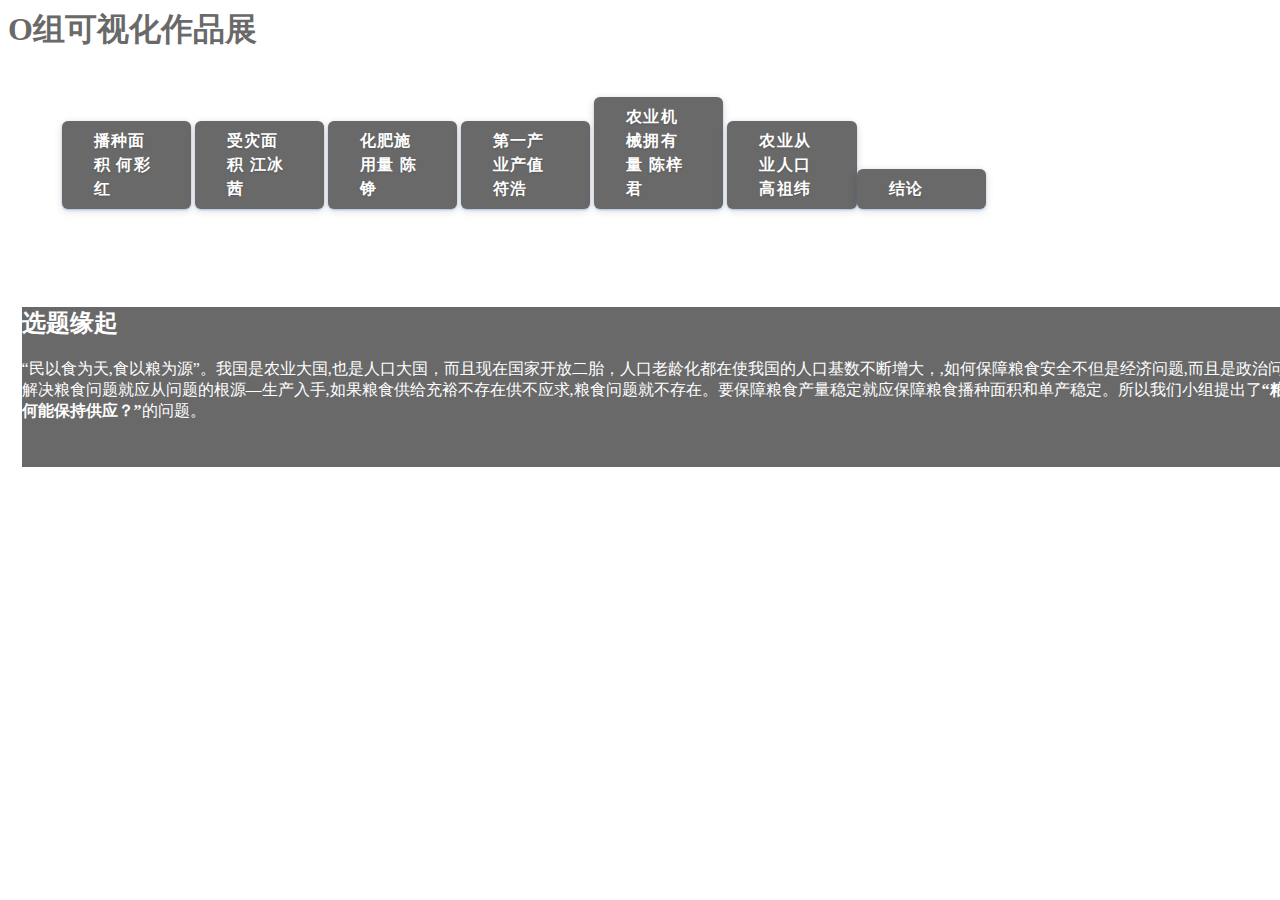
==== index.html @ 4a24775f "期中信息可视化作品" ====
<meta charset="UTF-8">
  <link rel="stylesheet" href="css/styles.css">
  <body background="https://ss2.bdstatic.com/70cFvnSh_Q1YnxGkpoWK1HF6hhy/it/u=793433446,1989766102&fm=27&gp=0.jpg",width="1359px"
  height="508.922">
<body>
 <div id="header">
  <h1>O组可视化作品展</h1>
  <div id="nav">
   <ul>
    
	 <li> <button class="btn-startup" type="text",input type="button" value="播种面积" onclick="javascrtpt:window.location.href='播种面积.html'">播种面积  何彩红</button><li>
	 <li> <button class="btn-startup" type="text",input type="button" value="受灾面积" onclick="javascrtpt:window.location.href='受灾面积.html'">受灾面积  江冰茜</button><li>
	 <li> <button class="btn-startup" type="text",input type="button" value="化肥施用量" onclick="javascrtpt:window.location.href='化肥施用量.html'">化肥施用量  陈铮</button><li>
	 <li> <button class="btn-startup" type="text",input type="button" value="第一产业产值" onclick="javascrtpt:window.location.href='第一产业产值.html'">第一产业产值  符浩</button><li>
	 <li> <button class="btn-startup" type="text",input type="button" value="农业机械拥有量" onclick="javascrtpt:window.location.href='农业机械拥有量.html'">农业机械拥有量  陈梓君</button><li>
	 <li> <button class="btn-startup" type="text",input type="button" value="农业从业人口" onclick="javascrtpt:window.location.href='农业从业人口.html'">农业从业人口 高祖纬<li>
	 <li> <button class="btn-startup" type="text",input type="button" value="结论" onclick="javascrtpt:window.location.href='结论.html'">结论</button></li>
   </ul>
  </div>
 </div>
 <div id="content">
  <div id="feature">
    <h2>选题缘起</h2>  
	<p>“民以食为天,食以粮为源”。我国是农业大国,也是人口大国，而且现在国家开放二胎，人口老龄化都在使我国的人口基数不断增大，,如何保障粮食安全不但是经济问题,而且是政治问题。要想解决粮食问题就应从问题的根源—生产入手,如果粮食供给充裕不存在供不应求,粮食问题就不存在。要保障粮食产量稳定就应保障粮食播种面积和单产稳定。所以我们小组提出了<strong>“粮食产量如何能保持供应？”</strong>的问题。</p>
 </div>
---- css/styles.css ----
body{
  width: 1359px;
  height: 0 auto;
  }
body background{
   width: 1359px;
  height: 0 auto;	
}   
#content{
  overflow: auto;}  
#nav, #feature{
	margin:1%
}
h1{color:	#696969 ;}
h2,p{ color: #FFFFFF;}
.column1,  .column2, .column3{
	width:31.1%;
	float:left;
	margin: 1%;}
	.column3{
		margin-right: 0%;
	}
li{
 display: inline;
 padding: 0.5em 0;} 	
#nav{
 padding: 0.5em 0;
 }
 #feature, .article{
	 height: 10em;
	 margin-bottom: 1em;
	 background-color:#696969 ;
	}
 button{
  margin-bottom: 40px;
  text-align: left;
  width: 10%;
  background-color:	#696969 ;
 
}

.btn-startup{
  font-size: 16px;
  font-weight: bold;
  color: #FFFFFF;
  text-transform: uppercase;
  letter-spacing: 1.2px;
  text-shadow: 0 1px 2px rgba(0,0,0,0.18);
  line-height: 1.5;
  padding: .5em 2em;
  border: none;
  background-image: linear-gradient(-180deg, 	#696969 30%, 	#69696960%);
  box-shadow: 0 1px 2px 0 rgba(74,144,226,0.44), 	0 2px 8px 0 rgba(0,0,0,0.14);
  border-radius: 6px;
}
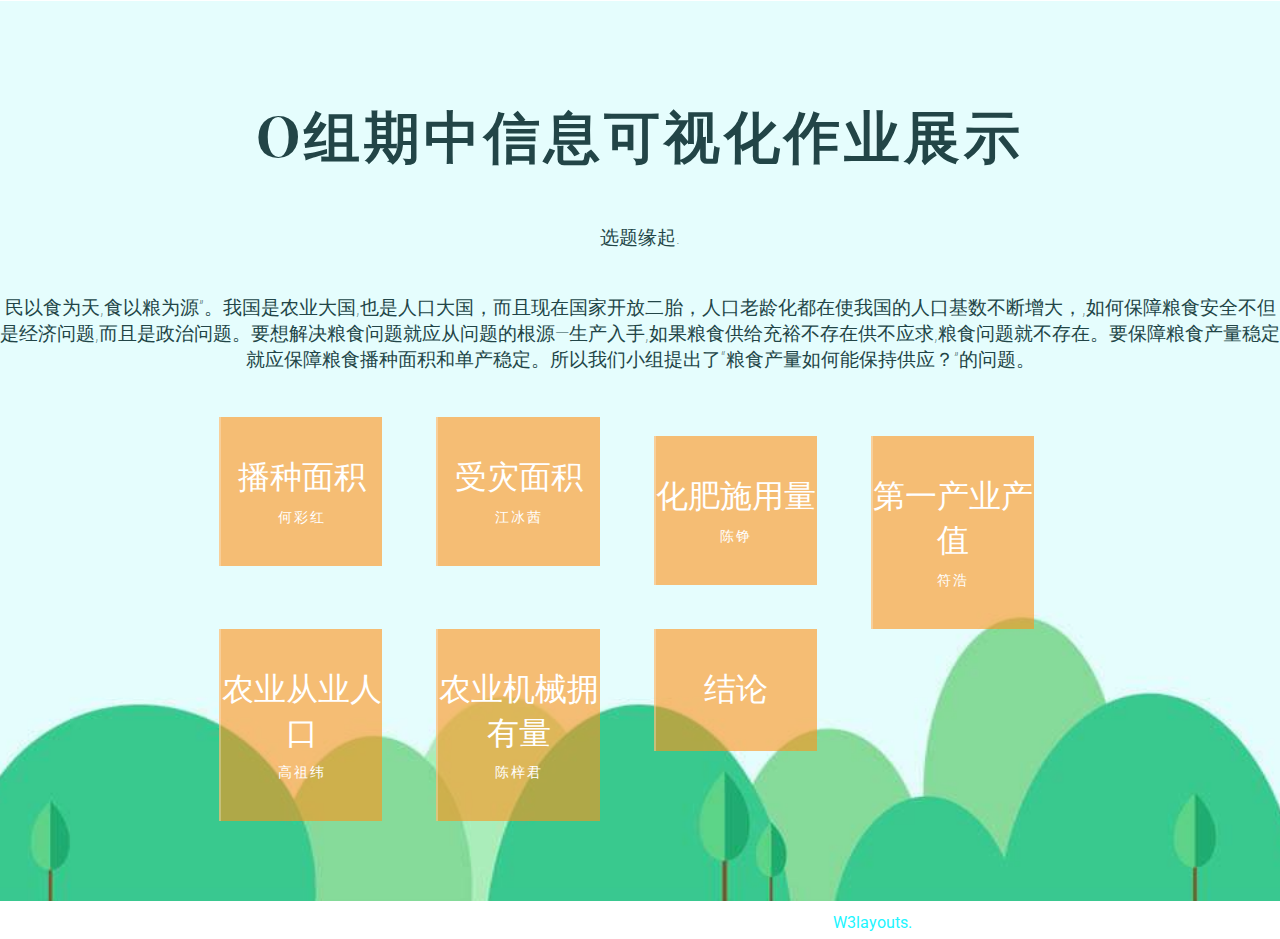
==== commit 4a8aba50: "背景 字体颜色" ====
--- a/index.html
+++ b/index.html
@@ -1,25 +1,109 @@
- <meta charset="UTF-8">
-  <link rel="stylesheet" href="css/styles.css">
-  <body background="https://ss2.bdstatic.com/70cFvnSh_Q1YnxGkpoWK1HF6hhy/it/u=793433446,1989766102&fm=27&gp=0.jpg",width="1359px"
-  height="508.922">
+<!--
+author: W3layouts
+author URL: http://w3layouts.com
+License: Creative Commons Attribution 3.0 Unported
+License URL: http://creativecommons.org/licenses/by/3.0/
+-->
+<!DOCTYPE html>
+<html lang="en">
+<head>
+<title>O组期中信息可视化作业展示</title>
+<!-- for-mobile-apps -->
+<meta name="viewport" content="width=device-width, initial-scale=1">
+<meta http-equiv="Content-Type" content="text/html; charset=utf-8" />
+<meta name="keywords" content="Duck Coming Soon Widget Responsive web template, Bootstrap Web Templates, Flat Web Templates, Android Compatible web template, 
+Smartphone Compatible web template, free webdesigns for Nokia, Samsung, LG, SonyEricsson, Motorola web design" />
+<script type="application/x-javascript"> addEventListener("load", function() { setTimeout(hideURLbar, 0); }, false);
+		function hideURLbar(){ window.scrollTo(0,1); } </script>
+<!-- //for-mobile-apps -->
+<!-- //custom-theme -->
+<link href="css/snow.css" rel="stylesheet" type="text/css" media="all" />
+<link href="css/style.css" rel="stylesheet" type="text/css" media="all" />
+<link href="css/font-awesome.css" rel="stylesheet"> 
+<!-- js -->
+<script type="text/javascript" src="js/jquery-2.1.4.min.js"></script>
+<!-- //js -->
+<!-- font-awesome-icons -->
+<!-- //font-awesome-icons -->
+<link href="//fonts.googleapis.com/css?family=Playfair+Display+SC:400,400i,700,700i,900,900i&amp;subset=cyrillic,latin-ext" rel="stylesheet">
+<link href="//fonts.googleapis.com/css?family=Lato:100,100i,300,300i,400,400i,700,700i,900,900i" rel="stylesheet">
+<link href='//fonts.googleapis.com/css?family=Roboto:400,100,300,500,700,900' rel='stylesheet' type='text/css'>
+</head>
 <body>
- <div id="header">
-  <h1>O组可视化作品展</h1>
-  <div id="nav">
-   <ul>
-    
-	 <li> <button class="btn-startup" type="text",input type="button" value="播种面积" onclick="javascrtpt:window.location.href='播种面积.html'">播种面积  何彩红</button><li>
-	 <li> <button class="btn-startup" type="text",input type="button" value="受灾面积" onclick="javascrtpt:window.location.href='受灾面积.html'">受灾面积  江冰茜</button><li>
-	 <li> <button class="btn-startup" type="text",input type="button" value="化肥施用量" onclick="javascrtpt:window.location.href='化肥施用量.html'">化肥施用量  陈铮</button><li>
-	 <li> <button class="btn-startup" type="text",input type="button" value="第一产业产值" onclick="javascrtpt:window.location.href='第一产业产值.html'">第一产业产值  符浩</button><li>
-	 <li> <button class="btn-startup" type="text",input type="button" value="农业机械拥有量" onclick="javascrtpt:window.location.href='农业机械拥有量.html'">农业机械拥有量  陈梓君</button><li>
-	 <li> <button class="btn-startup" type="text",input type="button" value="农业从业人口" onclick="javascrtpt:window.location.href='农业从业人口.html'">农业从业人口 高祖纬<li>
-	 <li> <button class="btn-startup" type="text",input type="button" value="结论" onclick="javascrtpt:window.location.href='结论.html'">结论</button></li>
-   </ul>
-  </div>
- </div>
- <div id="content">
-  <div id="feature">
-    <h2>选题缘起</h2>  
-	<p>“民以食为天,食以粮为源”。我国是农业大国,也是人口大国，而且现在国家开放二胎，人口老龄化都在使我国的人口基数不断增大，,如何保障粮食安全不但是经济问题,而且是政治问题。要想解决粮食问题就应从问题的根源—生产入手,如果粮食供给充裕不存在供不应求,粮食问题就不存在。要保障粮食产量稳定就应保障粮食播种面积和单产稳定。所以我们小组提出了<strong>“粮食产量如何能保持供应？”</strong>的问题。</p>
- </div>
+<!-- banner -->
+<div class="snow-container">
+			  <div class="snow foreground"></div>
+			  <div class="snow foreground layered"></div>
+			  <div class="snow middleground"></div>
+			  <div class="snow middleground layered"></div>
+			  <div class="snow background"></div>
+			  <div class="snow background layered"></div>
+			</div>
+
+
+			<div class="main">
+				<h1>O组期中信息可视化作业展示</h1>
+					<div class="banner-right">
+						<div class="banner-right-info">
+							<p>选题缘起.</p>
+							<p>民以食为天,食以粮为源”。我国是农业大国,也是人口大国，而且现在国家开放二胎，人口老龄化都在使我国的人口基数不断增大，,如何保障粮食安全不但是经济问题,而且是政治问题。要想解决粮食问题就应从问题的根源—生产入手,如果粮食供给充裕不存在供不应求,粮食问题就不存在。要保障粮食产量稳定就应保障粮食播种面积和单产稳定。所以我们小组提出了<strong>“粮食产量如何能保持供应？”</strong>的问题。</p>
+ 
+						</div>
+						<!--timer-->
+						<div class="agileits-timer"> 
+							<div class="clock">
+								<div class="column days">
+									<div class="link" id="播种面积" onclick="javascrtpt:window.location.href='播种面积.html'">播种面积</div>
+									<div class="text">何彩红</div>
+								</div>
+								<div class="timer days"></div>
+								<div class="column days">
+									<div class="link" id="受灾面积" onclick="javascrtpt:window.location.href='受灾面积.html'">受灾面积</div>
+									<div class="text">江冰茜</div>
+								</div>
+								<div class="timer"></div>
+								<div class="column days">
+									<div class="link" id="化肥施用量" onclick="javascrtpt:window.location.href='化肥施用量.html'">化肥施用量</div>
+									<div class="text">陈铮</div>
+								</div>
+								<div class="timer"></div>
+								<div class="column days">
+									<div class="link" id="第一产业产值" onclick="javascrtpt:window.location.href='第一产业产值.html'">第一产业产值</div>
+									<div class="text">符浩</div>
+								</div>
+								<div class="column days">
+									<div class="link" id="农业从业人口" onclick="javascrtpt:window.location.href='农业从业人口.html'">农业从业人口</div>
+									<div class="text">高祖纬</div>
+								</div>
+								<div class="column days">
+									<div class="link" id="农业机械拥有量" onclick="javascrtpt:window.location.href='农业机械拥有量.html'">农业机械拥有量</div>
+									<div class="text">陈梓君</div>
+								</div>
+								<div class="column days">
+									<div class="link" id="结论" onclick="javascrtpt:window.location.href='结论.html'">结论</div>
+									
+								</div>
+								<div class="clear"> </div>
+							</div>	 
+						</div>
+						
+			
+						
+					</div>	
+				</div>
+				
+				<div class="w3layouts_copy_right">
+					<div class="container">
+						<p>© 2017 Duck Coming Soon Widget. All rights reserved | Design by <a href="http://w3layouts.com">W3layouts.</a></p>
+					</div>
+				</div>
+			</div>
+<!-- //footer -->
+<!--scripts--> 
+	<script type="text/javascript" src=" js/moment.js"></script>
+	<script type="text/javascript" src=" js/moment-timezone-with-data.js"></script>
+	<script type="text/javascript" src="js/timer.js"></script>
+<!--//scripts--> 
+
+</body>
+</html>--- a/css/style.css
+++ b/css/style.css
@@ -0,0 +1,585 @@
+/*--
+Author: W3layouts
+Author URL: http://w3layouts.com
+License: Creative Commons Attribution 3.0 Unported
+License URL: http://creativecommons.org/licenses/by/3.0/
+--*/
+/* reset */
+html,body,div,span,applet,object,iframe,h1,h2,h3,h4,h5,h6,p,blockquote,pre,a,abbr,acronym,address,big,cite,code,del,dfn,em,img,ins,kbd,q,s,samp,small,strike,strong,sub,sup,tt,var,b,u,i,dl,dt,dd,ol,nav ul,nav li,fieldset,form,label,legend,table,caption,tbody,tfoot,thead,tr,th,td,article,aside,canvas,details,embed,figure,figcaption,footer,header,hgroup,menu,nav,output,ruby,section,summary,time,mark,audio,video{margin:0;padding:0;border:0;font-size:100%;font:inherit;vertical-align:baseline;}
+article, aside, details, figcaption, figure,footer, header, hgroup, menu, nav, section {display: block;}
+ol,ul{list-style:none;margin:0px;padding:0px;}
+blockquote,q{quotes:none;}
+blockquote:before,blockquote:after,q:before,q:after{content:'';content:none;}
+table{border-collapse:collapse;border-spacing:0;}
+/* start editing from here */
+a{text-decoration:none;}
+.txt-rt{text-align:right;}/* text align right */
+.txt-lt{text-align:left;}/* text align left */
+.txt-center{text-align:center;}/* text align center */
+.float-rt{float:right;}/* float right */
+.float-lt{float:left;}/* float left */
+.clear{clear:both;}/* clear float */
+.pos-relative{position:relative;}/* Position Relative */
+.pos-absolute{position:absolute;}/* Position Absolute */
+.vertical-base{	vertical-align:baseline;}/* vertical align baseline */
+.vertical-top{	vertical-align:top;}/* vertical align top */
+nav.vertical ul li{	display:block;}/* vertical menu */
+nav.horizontal ul li{	display: inline-block;}/* horizontal menu */
+img{max-width:100%;}
+/*end reset*/
+body{
+	margin:0;
+	padding:0;
+	background: url(../images/4.jpg);
+    background-repeat: no-repeat;
+    background-position: center;
+    background-attachment: fixed;
+    background-size: cover;
+    -webkit-background-size: cover;
+    -moz-background-size: cover;
+    -o-background-size: cover;
+    -ms-background-size: cover;
+	 font-family: 'Roboto', sans-serif;
+ }
+h1,h2,h3,h4,h5,h6{
+	margin:0;
+font-family: 'Playfair Display SC', serif;	
+}	
+p{
+	margin:0;
+}
+ul{
+	margin:0;
+	padding:0;
+}
+p,ul,ol{
+	font-size:14px;
+}
+.background-video {
+	position: fixed;
+	background-size: cover;
+	-webkit-background-size: cover;
+	-moz-background-size: cover;
+	-o-background-size: cover;
+	width: 100%;
+	height:100%;
+}
+input[type="submit"],a,.agileinfo_social_icons li{
+	transition:.5s ease-in;
+	-webkit-transition:.5s ease-in;
+	-moz-transition:.5s ease-in;
+	-o-transition:.5s ease-in;
+	-ms-transition:.5s ease-in;
+}
+ /*--timer--*/
+.banner-right {
+    text-align: center;
+    
+    padding: 3em 0 2em;
+}
+.banner-right-info p{
+    color: #224547;
+    font-size: 1.2em;
+    margin: 0 auto 2.3em;
+    font-weight: 100;
+    width: 60%;
+}
+.agileits-timer{
+    margin: 0 auto;
+    box-sizing: border-box;
+    width: 70%;
+}
+.link {
+	font-size: 2em;
+    display: line boxes;
+    vertical-align: top;
+    color: #fff;
+	text-align: center
+   
+    font-weight: 700;
+}
+.link:hover{
+	text-decoration:underline
+}
+.text {
+    font-size: .9em;
+    color: #fff;
+    margin-top: 0.5em;
+    text-align: center;
+   
+    letter-spacing: 2px;
+}
+.clock .column {
+    padding: 48px 0;
+    float: left;
+    margin: 0 46px;
+    width: 16%;
+    background: #e38f42;
+    text-align: center;
+    transition: all 0.2s ease-in-out;
+    -moz-transition: all 0.2s ease-in-out;
+    -webkit-transition: all 0.2s ease-in-out;
+    -o-transition: all 0.2s ease-in-out;
+}
+.column.days {
+    border-left: 2px solid rgba(255, 255, 255, 0.28);
+	background-color: #ff931999;
+	width: 80%;
+	height: 80%;
+
+}
+.days {
+    display: none;
+}
+/* --//timer-- */
+/*--newsletter--*/
+.newsletter {
+    margin: 4em auto 0;
+    width: 80%;
+}
+.newsletter h2{
+    color: #fff;
+    font-size: 1em;
+    margin: 0 0 1em 0;
+    text-transform: uppercase;
+    letter-spacing: 2px;
+    font-family: 'Playfair Display', serif;
+    font-weight: 600;
+}
+.newsletter input[type="text"] {
+    font-family: 'Roboto', sans-serif;
+    padding: 1em;
+    border: solid 1px #FFFFFF;
+    width: 25%;
+    margin-right: 10px;
+    font-size: .9em;
+    color: #000000;
+    outline: none;
+    display: inline-block;
+    background: #ffffff;
+}
+button {
+	color: #ffffff;
+    padding: 1em;
+    font-size: .9em;
+    text-align: center;
+    cursor: pointer;
+    text-decoration: none;
+       background: rgba(33, 245, 255, 0.69);
+    border: solid 1px #fff;
+    transition: 0.5s all;
+    -webkit-transition: 0.5s all;
+    -moz-transition: 0.5s all;
+    -o-transition: 0.5s all;
+    -ms-transition: 0.5s all;
+}
+button:hover {
+    background: none;
+    border: solid 1px #ffffff;
+}
+/*--//newsletter--*/
+/*-- social-icons --*/
+.agileinfo-social-grids {
+    z-index: 999;
+    text-align: center;
+    margin-top: 20px;
+}
+.agileinfo-social-grids ul {
+    padding: 0;
+    margin: 0;
+}
+.agileinfo-social-grids ul li {
+    display: inline-block;
+    margin: .5em 0;
+}
+.agileinfo-social-grids ul li a {
+    color: #FFFFFF;
+    text-align: center;
+}
+.agileinfo-social-grids ul li a i.fa.fa-facebook, .agileinfo-social-grids ul li a i.fa.fa-twitter, .agileinfo-social-grids ul li a i.fa.fa-rss, .agileinfo-social-grids ul li a i.fa.fa-vk {
+       width: 50px;
+    height: 50px;
+    margin: 6px;
+    font-size: 24px;
+    line-height: 54px;
+    color: #fff;
+    text-decoration: none;
+    text-shadow: none;
+    background: rgba(0, 0, 0, 0.5);
+    -webkit-transition: 0.3s;
+    -moz-transition: 0.3s;
+    transition: 0.3s;
+	border: 2px solid transparent;
+}
+.agileinfo-social-grids ul li a i.fa.fa-facebook:hover {
+	border: solid 2px #3b5998;
+	background:#3b5998;
+    color: #FFFFFF;
+}
+.agileinfo-social-grids ul li a i.fa.fa-twitter:hover{
+	border: solid 2px #55acee;
+	background:#55acee;
+	color: #FFFFFF;
+}
+.agileinfo-social-grids ul li a i.fa.fa-rss:hover{
+	border: solid 2px #f26522;
+	background:#f26522;
+	color: #FFFFFF;
+}
+.agileinfo-social-grids ul li a i.fa.fa-vk:hover{
+	border: solid 2px #45668e;
+	background:#45668e;
+	color: #FFFFFF;
+}
+/*-- //social-icons --*/
+/*-- banner --*/
+.center-container{
+	padding:0em 0;
+	background: rgba(0, 0, 0, 0.28);
+}
+.w3layouts_copy_right{
+	padding:0;
+	text-align:center;
+	border-top:none;
+}
+.w3layouts_copy_right p {
+    color: #ffffff;
+    line-height: 2em;
+    font-size: 16px;
+}
+.w3layouts_copy_right p a{
+	color:#21f5ff;
+	text-decoration:none;
+}
+.w3layouts_copy_right p a:hover{
+	color:#fff;
+}
+/*-- //footer --*/
+.main{
+	padding:6em 0 2em;
+}
+.main h1{
+	text-align: center;
+    color: #224547;
+    font-size:3.5em;
+    margin-bottom: 0em;
+    text-transform: uppercase;
+    letter-spacing: 4px;
+    font-weight: 600;
+	
+}
+
+/*-- start-responsive-design --*/
+
+
+
+@media (max-width: 1440px){
+.main {
+    padding: 9.6em 0 6em;
+}
+.banner-right-info p {
+    width: 100%;
+}
+.clock .column {
+    margin: 0 30px;
+    width: 18%;
+}
+}
+@media (max-width: 1366px){
+.main {
+    padding: 4.4em 0 3em;
+}
+.clock .column {
+    padding: 46px 0;
+}
+}
+@media (max-width: 1280px){
+.main {
+    padding: 6em 0 3.4em;
+}
+.clock .column {
+    padding: 39px 0;
+    margin: 0 27px;
+}
+}
+@media (max-width: 1080px){
+.main h1 {
+	font-size: 2.7em;
+}
+.clock .column {
+    padding: 27px 0;
+    margin: 0 22px;
+}
+/*-- w3layouts --*/
+}
+@media (max-width: 1024px){
+	.banner-right {
+    padding: 2.4em 0 2em;
+}
+.main {
+    padding: 3em 0 1.4em;
+}
+.clock .column {
+    padding: 27px 0;
+    margin: 0 21px;
+}
+}
+@media (max-width: 991px){
+	.main {
+    padding: 5em 0 2.8em;
+}
+.clock .column {
+    padding: 23px 0;
+    margin: 0 20px;
+    width: 18%;
+}
+.newsletter input[type="text"] {
+    width: 50%;
+}
+}
+@media (max-width: 800px){
+	.main h1 {
+		font-size: 2.5em;
+	}
+	.main {
+		padding: 3em 0;
+	}
+	.agileits-timer {
+    width: 85%;
+}
+.banner-right-info p {
+    width: 85%;
+    line-height: 1.7em;
+}
+}
+@media (max-width: 768px){
+.banner-right-info p {
+    width: 80%;
+}
+
+.clock .column {
+    padding: 20px 0;
+    margin: 0 19px;
+    width: 18%;
+}
+}
+@media (max-width: 736px){
+	.main h1 {
+		margin-bottom: 0.8em;
+	}
+	.banner-right {
+    padding: 1em 0 2em;
+}
+.banner-right-info p {
+    line-height: 1.8em;
+    font-size: 1em;
+}
+.newsletter {
+    margin: 2em auto 0;
+    width: 90%;
+}
+.main {
+    padding: 3em 0;
+}
+.agileits-timer {
+    width: 90%;
+}
+.newsletter input[type="text"] {
+    width: 43%;
+}
+}
+@media (max-width: 667px){
+	.main h1 {
+		font-size: 2.3em;
+	}
+	.agileits-timer {
+    width: 100%;
+}
+}
+@media (max-width: 640px){
+	.main h1 {
+    font-size: 2em;
+}
+.banner-right-info p {
+    margin: 0 auto 1.5em;
+	color:#224547;
+}
+.clock .column {
+    padding: 20px 0;
+    margin: 0 17px;
+    width: 18%;
+}
+.timer {
+    font-size: 2.5em;
+}
+}
+@media (max-width: 600px){
+.clock .column {
+    padding: 20px 0;
+    margin: 0 8px;
+    width: 21%;
+}
+}
+@media (max-width:568px){
+	.main h1 {
+		font-size: 1.8em;
+	}
+	.main {
+		padding: 2em 0;
+/*-- w3layouts --*/
+	}
+	.agileits-timer {
+    width: 86%;
+}
+	
+}
+@media (max-width:480px){
+.main h1 {
+    line-height: 1.5em;
+}
+.banner-right-info p {
+    width: 94%;
+}
+.agileits-timer {
+    width: 90%;
+}
+.newsletter input[type="email"] {
+    width: 50%;
+}
+.main h1 {
+    margin-bottom: 0;
+}
+.newsletter h2 {
+    font-size: 1.2em;
+}
+.banner-right {
+    padding: 1em 0 1em;
+}
+.clock .column {
+    padding: 17px 0;
+    margin: 0 3px;
+    width: 22%;
+}
+.timer {
+    font-size: 2em;
+}
+.agileits-timer {
+    width: 80%;
+}
+.agileinfo-social-grids ul li a i.fa.fa-facebook, .agileinfo-social-grids ul li a i.fa.fa-twitter, .agileinfo-social-grids ul li a i.fa.fa-rss, .agileinfo-social-grids ul li a i.fa.fa-vk {
+    width: 40px;
+    height: 40px;
+    margin: 6px;
+    font-size: 20px;
+    line-height: 42px;
+}
+.w3layouts_copy_right p {
+    font-size: 15px;
+}
+}
+@media (max-width:414px){
+	.main h1 {
+    font-size: 1.7em;
+}
+.main {
+    padding: 2.7em 0;
+}
+.text {
+    font-size: .8em;
+}
+.clock .column {
+    padding: 17px 0;
+    margin: 0 2px;
+    width: 22%;
+}
+
+}
+@media (max-width:384px){
+	
+.clock .column {
+    padding: 12px 0;
+    margin: 0 2px;
+}
+.timer {
+    font-size: 1.5em;
+}
+.newsletter h2 {
+    font-size: 1em;
+}
+}
+@media (max-width: 375px){
+.text {
+    font-size: .75em;
+}
+.main {
+    padding: 1.7em 0 1em;
+}
+.agileits-timer {
+    width: 78%;
+}
+.newsletter h2 {
+    font-size: 1.2em;
+}
+}
+@media (max-width: 320px){
+.main h1 {
+    font-size: 1.2em;
+    margin-bottom: 0em;
+}
+
+.banner-right-info p {
+    line-height: 1.6em;
+    font-size: 0.9em;
+	color:#224547;
+}
+.w3layouts_copy_right p {
+    font-size: 14px;
+}
+.w3layouts_copy_right {
+    padding: 0.5em 0em;
+}
+
+.timer {
+    font-size: 2em;
+}
+.agileits-timer {
+    width: 98%;
+}
+.clock .column {
+    padding: 8px 0;
+    width: 21.6%;
+	margin: 0 2px;
+}
+.newsletter {
+    margin: 1em auto 0;
+    width: 95%;
+}
+.newsletter input[type="email"] {
+    margin-right: 2px;
+}
+.text {
+    font-size: .7em;
+    margin-top: 0;
+    letter-spacing: 0px;
+}
+.banner-right {
+    padding: 1em 0 0em;
+}
+.newsletter h2 {
+    font-size: 1.3em;
+}
+.agileits-timer {
+    width: 77%;
+}
+.timer {
+    font-size: 1.2em;
+}
+.main {
+    padding: 1.7em 0 1em;
+}
+}
+.tableauPlaceholder{
+	margin:30px auto;
+
+
+}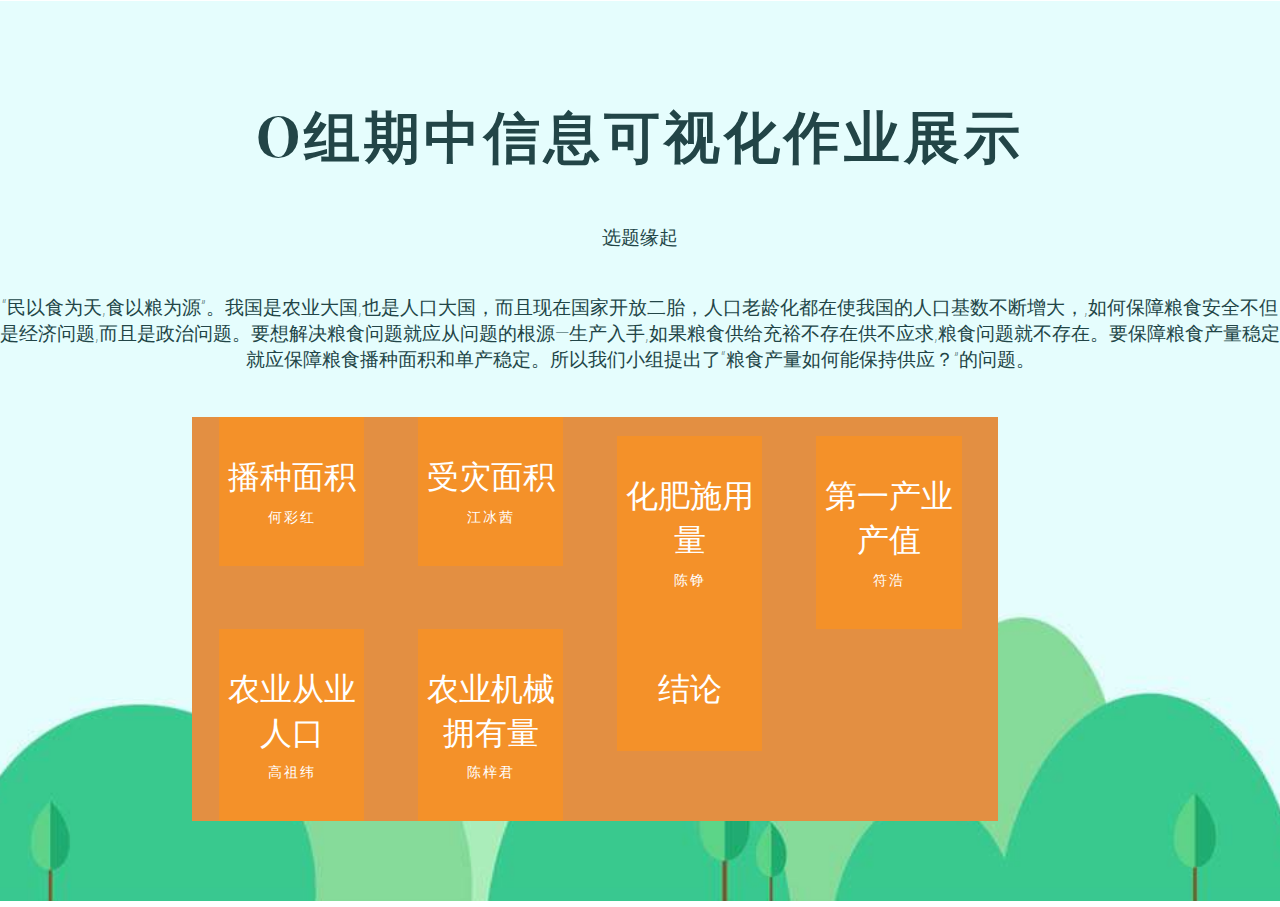
==== commit c445f720: "修改" ====
--- a/index.html
+++ b/index.html
@@ -31,22 +31,15 @@
 </head>
 <body>
 <!-- banner -->
-<div class="snow-container">
-			  <div class="snow foreground"></div>
-			  <div class="snow foreground layered"></div>
-			  <div class="snow middleground"></div>
-			  <div class="snow middleground layered"></div>
-			  <div class="snow background"></div>
-			  <div class="snow background layered"></div>
-			</div>
+
 
 
 			<div class="main">
 				<h1>O组期中信息可视化作业展示</h1>
 					<div class="banner-right">
 						<div class="banner-right-info">
-							<p>选题缘起.</p>
-							<p>民以食为天,食以粮为源”。我国是农业大国,也是人口大国，而且现在国家开放二胎，人口老龄化都在使我国的人口基数不断增大，,如何保障粮食安全不但是经济问题,而且是政治问题。要想解决粮食问题就应从问题的根源—生产入手,如果粮食供给充裕不存在供不应求,粮食问题就不存在。要保障粮食产量稳定就应保障粮食播种面积和单产稳定。所以我们小组提出了<strong>“粮食产量如何能保持供应？”</strong>的问题。</p>
+							<p>选题缘起</p>
+							<p>“民以食为天,食以粮为源”。我国是农业大国,也是人口大国，而且现在国家开放二胎，人口老龄化都在使我国的人口基数不断增大，,如何保障粮食安全不但是经济问题,而且是政治问题。要想解决粮食问题就应从问题的根源—生产入手,如果粮食供给充裕不存在供不应求,粮食问题就不存在。要保障粮食产量稳定就应保障粮食播种面积和单产稳定。所以我们小组提出了<strong>“粮食产量如何能保持供应？”</strong>的问题。</p>
  
 						</div>
 						<!--timer-->
@@ -92,11 +85,7 @@
 					</div>	
 				</div>
 				
-				<div class="w3layouts_copy_right">
-					<div class="container">
-						<p>© 2017 Duck Coming Soon Widget. All rights reserved | Design by <a href="http://w3layouts.com">W3layouts.</a></p>
-					</div>
-				</div>
+				
 			</div>
 <!-- //footer -->
 <!--scripts--> 
--- a/css/style.css
+++ b/css/style.css
@@ -55,15 +55,7 @@
 p,ul,ol{
 	font-size:14px;
 }
-.background-video {
-	position: fixed;
-	background-size: cover;
-	-webkit-background-size: cover;
-	-moz-background-size: cover;
-	-o-background-size: cover;
-	width: 100%;
-	height:100%;
-}
+
 input[type="submit"],a,.agileinfo_social_icons li{
 	transition:.5s ease-in;
 	-webkit-transition:.5s ease-in;
@@ -114,7 +106,6 @@
     float: left;
     margin: 0 46px;
     width: 16%;
-    background: #e38f42;
     text-align: center;
     transition: all 0.2s ease-in-out;
     -moz-transition: all 0.2s ease-in-out;
@@ -122,7 +113,6 @@
     -o-transition: all 0.2s ease-in-out;
 }
 .column.days {
-    border-left: 2px solid rgba(255, 255, 255, 0.28);
 	background-color: #ff931999;
 	width: 80%;
 	height: 80%;
@@ -132,128 +122,14 @@
     display: none;
 }
 /* --//timer-- */
-/*--newsletter--*/
-.newsletter {
-    margin: 4em auto 0;
-    width: 80%;
-}
-.newsletter h2{
-    color: #fff;
-    font-size: 1em;
-    margin: 0 0 1em 0;
-    text-transform: uppercase;
-    letter-spacing: 2px;
-    font-family: 'Playfair Display', serif;
-    font-weight: 600;
-}
-.newsletter input[type="text"] {
-    font-family: 'Roboto', sans-serif;
-    padding: 1em;
-    border: solid 1px #FFFFFF;
-    width: 25%;
-    margin-right: 10px;
-    font-size: .9em;
-    color: #000000;
-    outline: none;
-    display: inline-block;
-    background: #ffffff;
-}
-button {
-	color: #ffffff;
-    padding: 1em;
-    font-size: .9em;
-    text-align: center;
-    cursor: pointer;
-    text-decoration: none;
-       background: rgba(33, 245, 255, 0.69);
-    border: solid 1px #fff;
-    transition: 0.5s all;
-    -webkit-transition: 0.5s all;
-    -moz-transition: 0.5s all;
-    -o-transition: 0.5s all;
-    -ms-transition: 0.5s all;
-}
-button:hover {
-    background: none;
-    border: solid 1px #ffffff;
-}
-/*--//newsletter--*/
-/*-- social-icons --*/
-.agileinfo-social-grids {
-    z-index: 999;
-    text-align: center;
-    margin-top: 20px;
-}
-.agileinfo-social-grids ul {
-    padding: 0;
-    margin: 0;
-}
-.agileinfo-social-grids ul li {
-    display: inline-block;
-    margin: .5em 0;
-}
-.agileinfo-social-grids ul li a {
-    color: #FFFFFF;
-    text-align: center;
-}
-.agileinfo-social-grids ul li a i.fa.fa-facebook, .agileinfo-social-grids ul li a i.fa.fa-twitter, .agileinfo-social-grids ul li a i.fa.fa-rss, .agileinfo-social-grids ul li a i.fa.fa-vk {
-       width: 50px;
-    height: 50px;
-    margin: 6px;
-    font-size: 24px;
-    line-height: 54px;
-    color: #fff;
-    text-decoration: none;
-    text-shadow: none;
-    background: rgba(0, 0, 0, 0.5);
-    -webkit-transition: 0.3s;
-    -moz-transition: 0.3s;
-    transition: 0.3s;
-	border: 2px solid transparent;
-}
-.agileinfo-social-grids ul li a i.fa.fa-facebook:hover {
-	border: solid 2px #3b5998;
-	background:#3b5998;
-    color: #FFFFFF;
-}
-.agileinfo-social-grids ul li a i.fa.fa-twitter:hover{
-	border: solid 2px #55acee;
-	background:#55acee;
-	color: #FFFFFF;
-}
-.agileinfo-social-grids ul li a i.fa.fa-rss:hover{
-	border: solid 2px #f26522;
-	background:#f26522;
-	color: #FFFFFF;
-}
-.agileinfo-social-grids ul li a i.fa.fa-vk:hover{
-	border: solid 2px #45668e;
-	background:#45668e;
-	color: #FFFFFF;
-}
-/*-- //social-icons --*/
-/*-- banner --*/
-.center-container{
-	padding:0em 0;
-	background: rgba(0, 0, 0, 0.28);
-}
-.w3layouts_copy_right{
-	padding:0;
-	text-align:center;
-	border-top:none;
-}
-.w3layouts_copy_right p {
-    color: #ffffff;
-    line-height: 2em;
-    font-size: 16px;
-}
-.w3layouts_copy_right p a{
-	color:#21f5ff;
-	text-decoration:none;
-}
-.w3layouts_copy_right p a:hover{
-	color:#fff;
-}
+
+
+
+
+
+
+
+
 /*-- //footer --*/
 .main{
 	padding:6em 0 2em;
@@ -290,7 +166,7 @@
     padding: 4.4em 0 3em;
 }
 .clock .column {
-    padding: 46px 0;
+    padding: 46px 28px;
 }
 }
 @media (max-width: 1280px){
@@ -363,31 +239,7 @@
     width: 18%;
 }
 }
-@media (max-width: 736px){
-	.main h1 {
-		margin-bottom: 0.8em;
-	}
-	.banner-right {
-    padding: 1em 0 2em;
-}
-.banner-right-info p {
-    line-height: 1.8em;
-    font-size: 1em;
-}
-.newsletter {
-    margin: 2em auto 0;
-    width: 90%;
-}
-.main {
-    padding: 3em 0;
-}
-.agileits-timer {
-    width: 90%;
-}
-.newsletter input[type="text"] {
-    width: 43%;
-}
-}
+
 @media (max-width: 667px){
 	.main h1 {
 		font-size: 2.3em;
@@ -413,26 +265,8 @@
     font-size: 2.5em;
 }
 }
-@media (max-width: 600px){
-.clock .column {
-    padding: 20px 0;
-    margin: 0 8px;
-    width: 21%;
-}
-}
-@media (max-width:568px){
-	.main h1 {
-		font-size: 1.8em;
-	}
-	.main {
-		padding: 2em 0;
-/*-- w3layouts --*/
-	}
-	.agileits-timer {
-    width: 86%;
-}
-	
-}
+
+
 @media (max-width:480px){
 .main h1 {
     line-height: 1.5em;
@@ -488,98 +322,21 @@
     font-size: .8em;
 }
 .clock .column {
-    padding: 17px 0;
+    padding: 36px;
     margin: 0 2px;
-    width: 22%;
-}
-
-}
-@media (max-width:384px){
-	
-.clock .column {
-    padding: 12px 0;
-    margin: 0 2px;
-}
-.timer {
-    font-size: 1.5em;
-}
-.newsletter h2 {
-    font-size: 1em;
-}
-}
-@media (max-width: 375px){
-.text {
-    font-size: .75em;
-}
-.main {
-    padding: 1.7em 0 1em;
-}
-.agileits-timer {
-    width: 78%;
-}
-.newsletter h2 {
-    font-size: 1.2em;
-}
-}
-@media (max-width: 320px){
-.main h1 {
-    font-size: 1.2em;
-    margin-bottom: 0em;
-}
-
-.banner-right-info p {
-    line-height: 1.6em;
-    font-size: 0.9em;
-	color:#224547;
-}
-.w3layouts_copy_right p {
-    font-size: 14px;
-}
-.w3layouts_copy_right {
-    padding: 0.5em 0em;
-}
-
-.timer {
-    font-size: 2em;
-}
-.agileits-timer {
-    width: 98%;
-}
-.clock .column {
-    padding: 8px 0;
-    width: 21.6%;
-	margin: 0 2px;
-}
-.newsletter {
-    margin: 1em auto 0;
-    width: 95%;
-}
-.newsletter input[type="email"] {
-    margin-right: 2px;
-}
-.text {
-    font-size: .7em;
-    margin-top: 0;
-    letter-spacing: 0px;
-}
-.banner-right {
-    padding: 1em 0 0em;
-}
-.newsletter h2 {
-    font-size: 1.3em;
-}
-.agileits-timer {
-    width: 77%;
-}
-.timer {
-    font-size: 1.2em;
-}
-.main {
-    padding: 1.7em 0 1em;
-}
-}
+    width: 66%;
+}
+
+}
+
 .tableauPlaceholder{
 	margin:30px auto;
 
 
+}
+.clock{
+	background-color:#e38f42;
+	width:90%;	
+	height:80%;
+	
 }